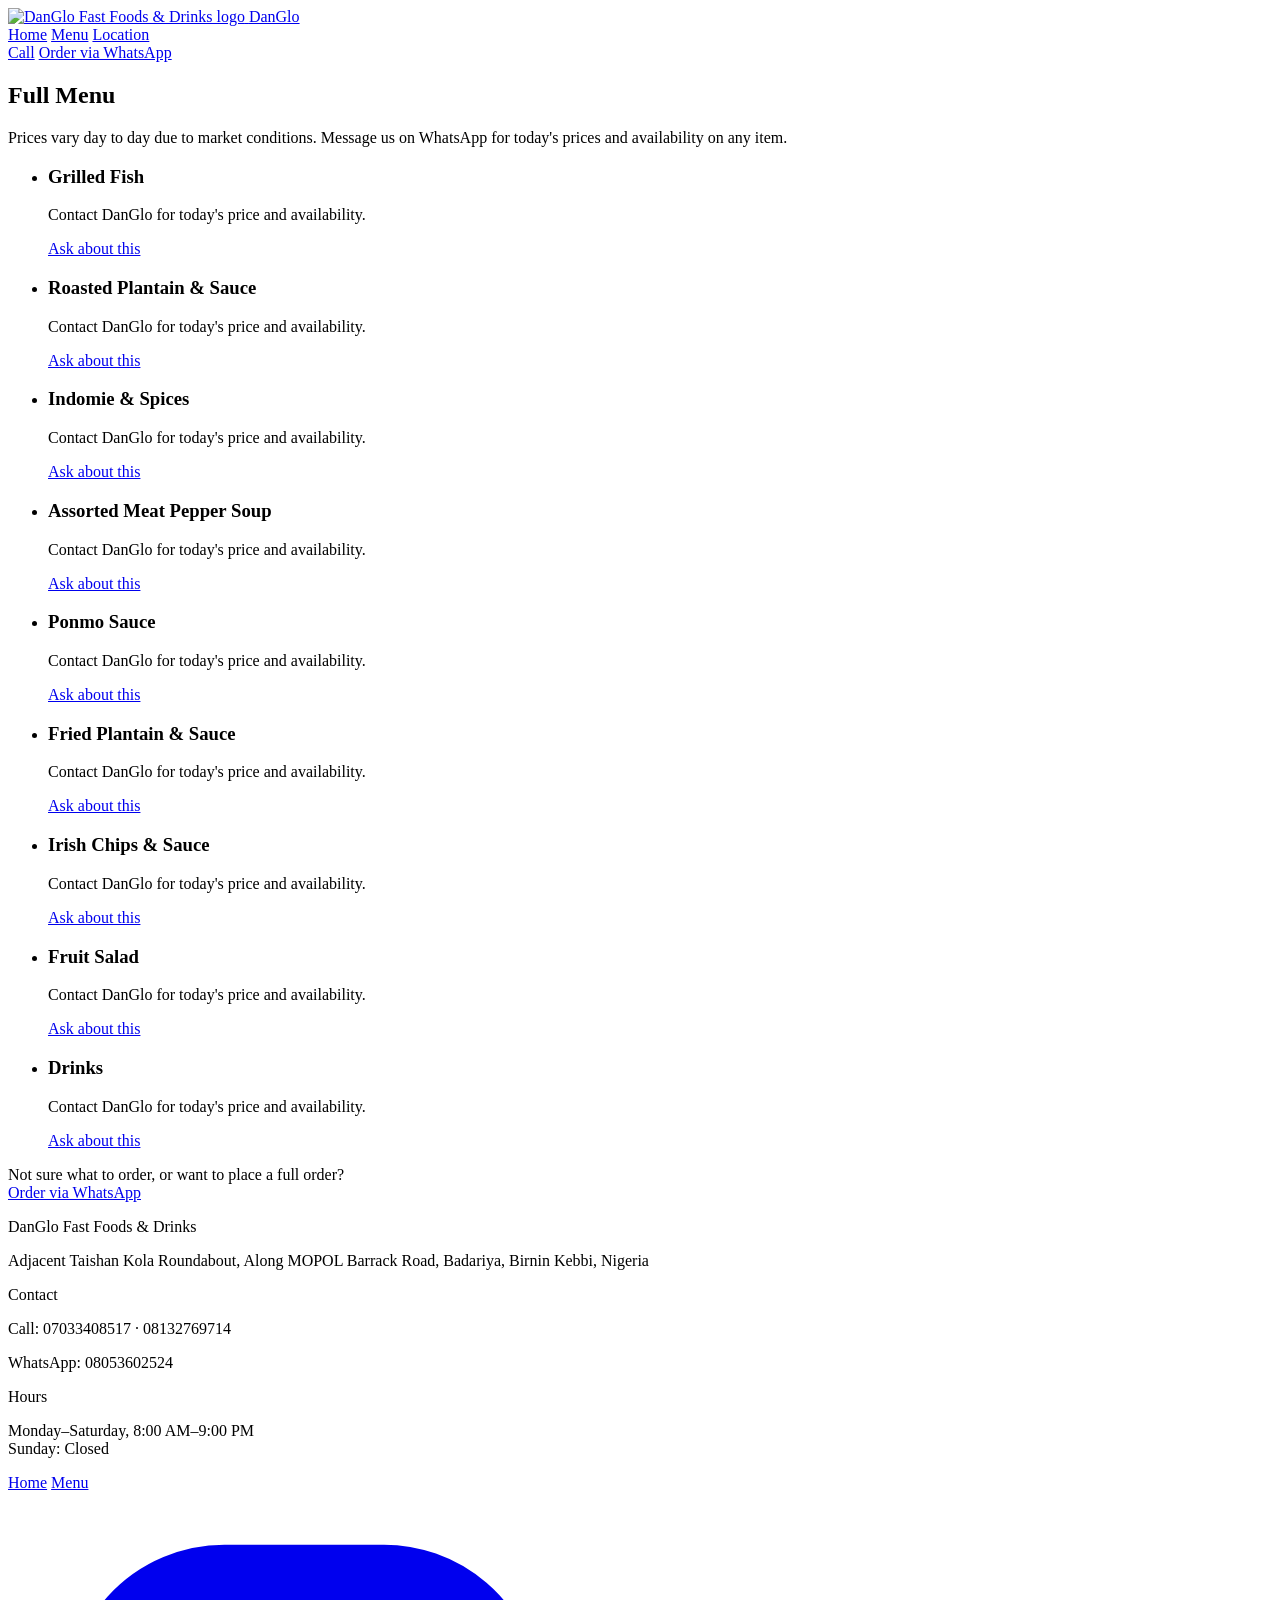
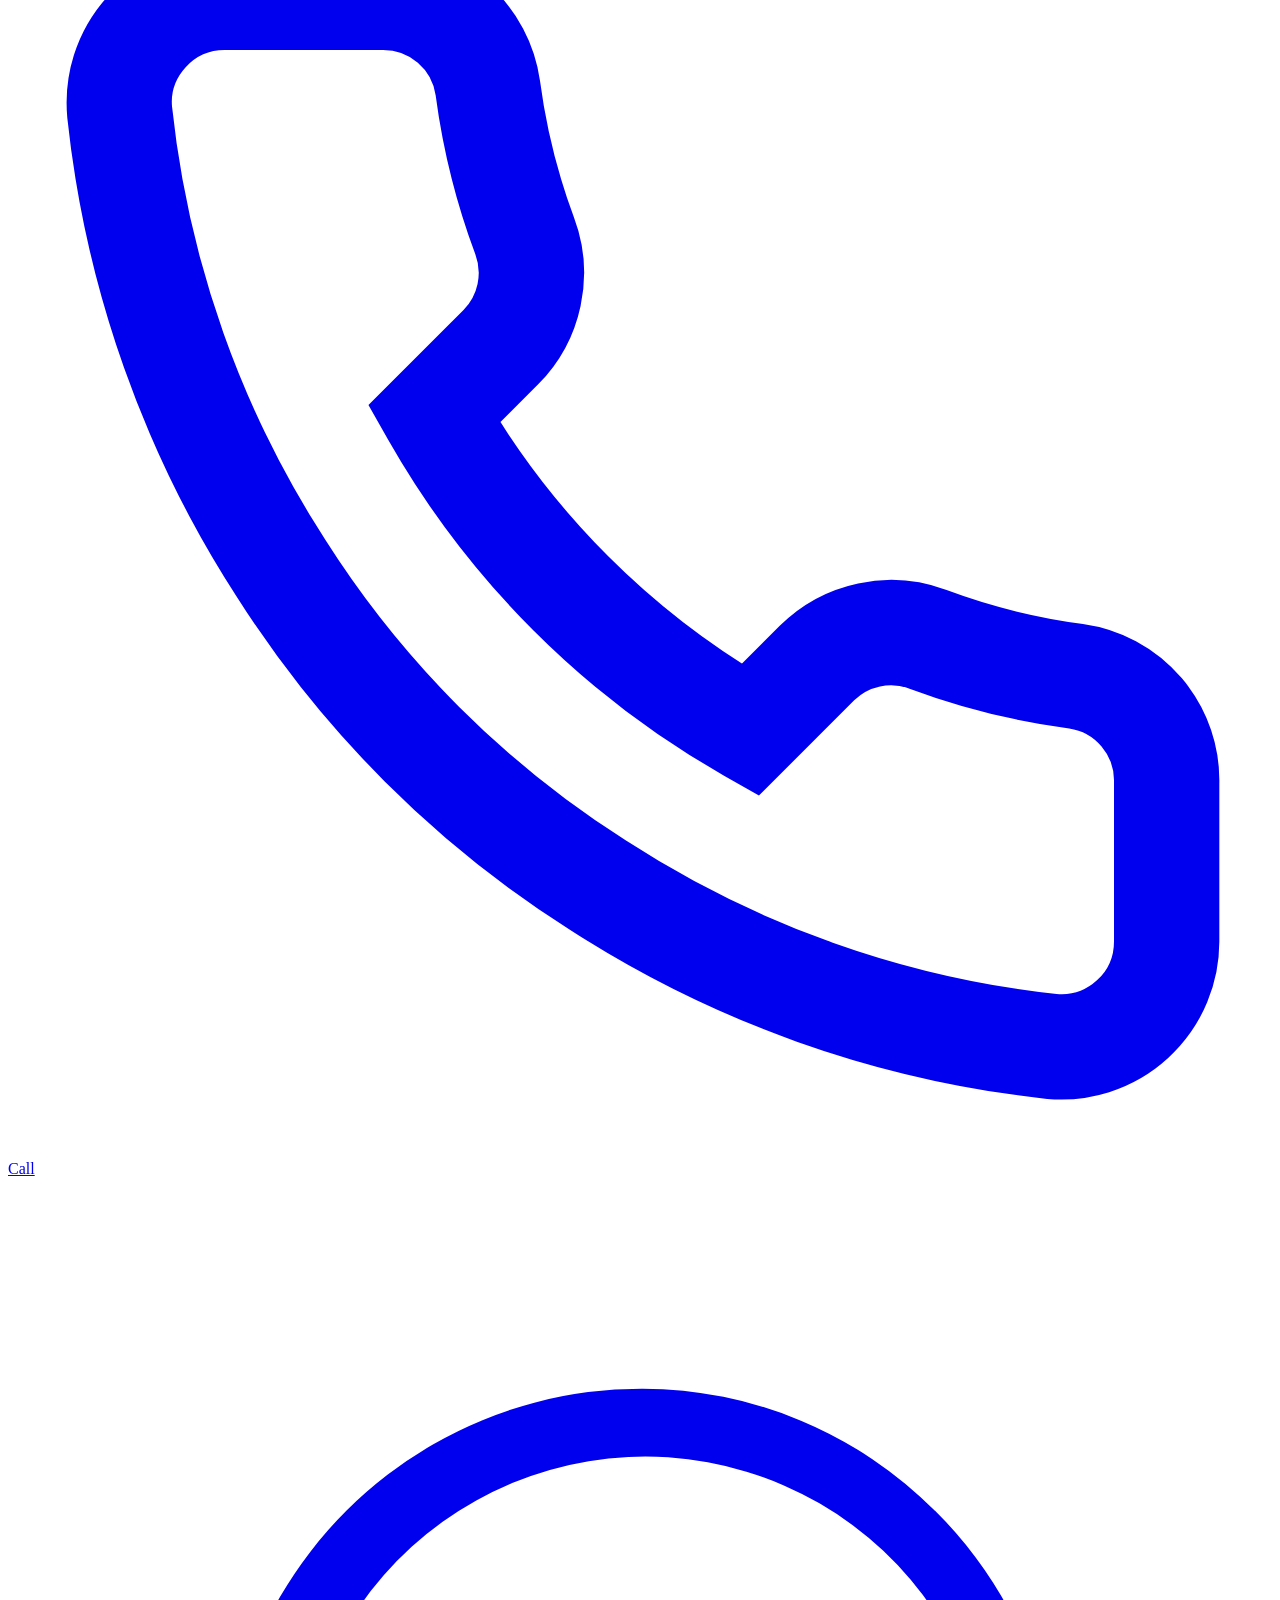
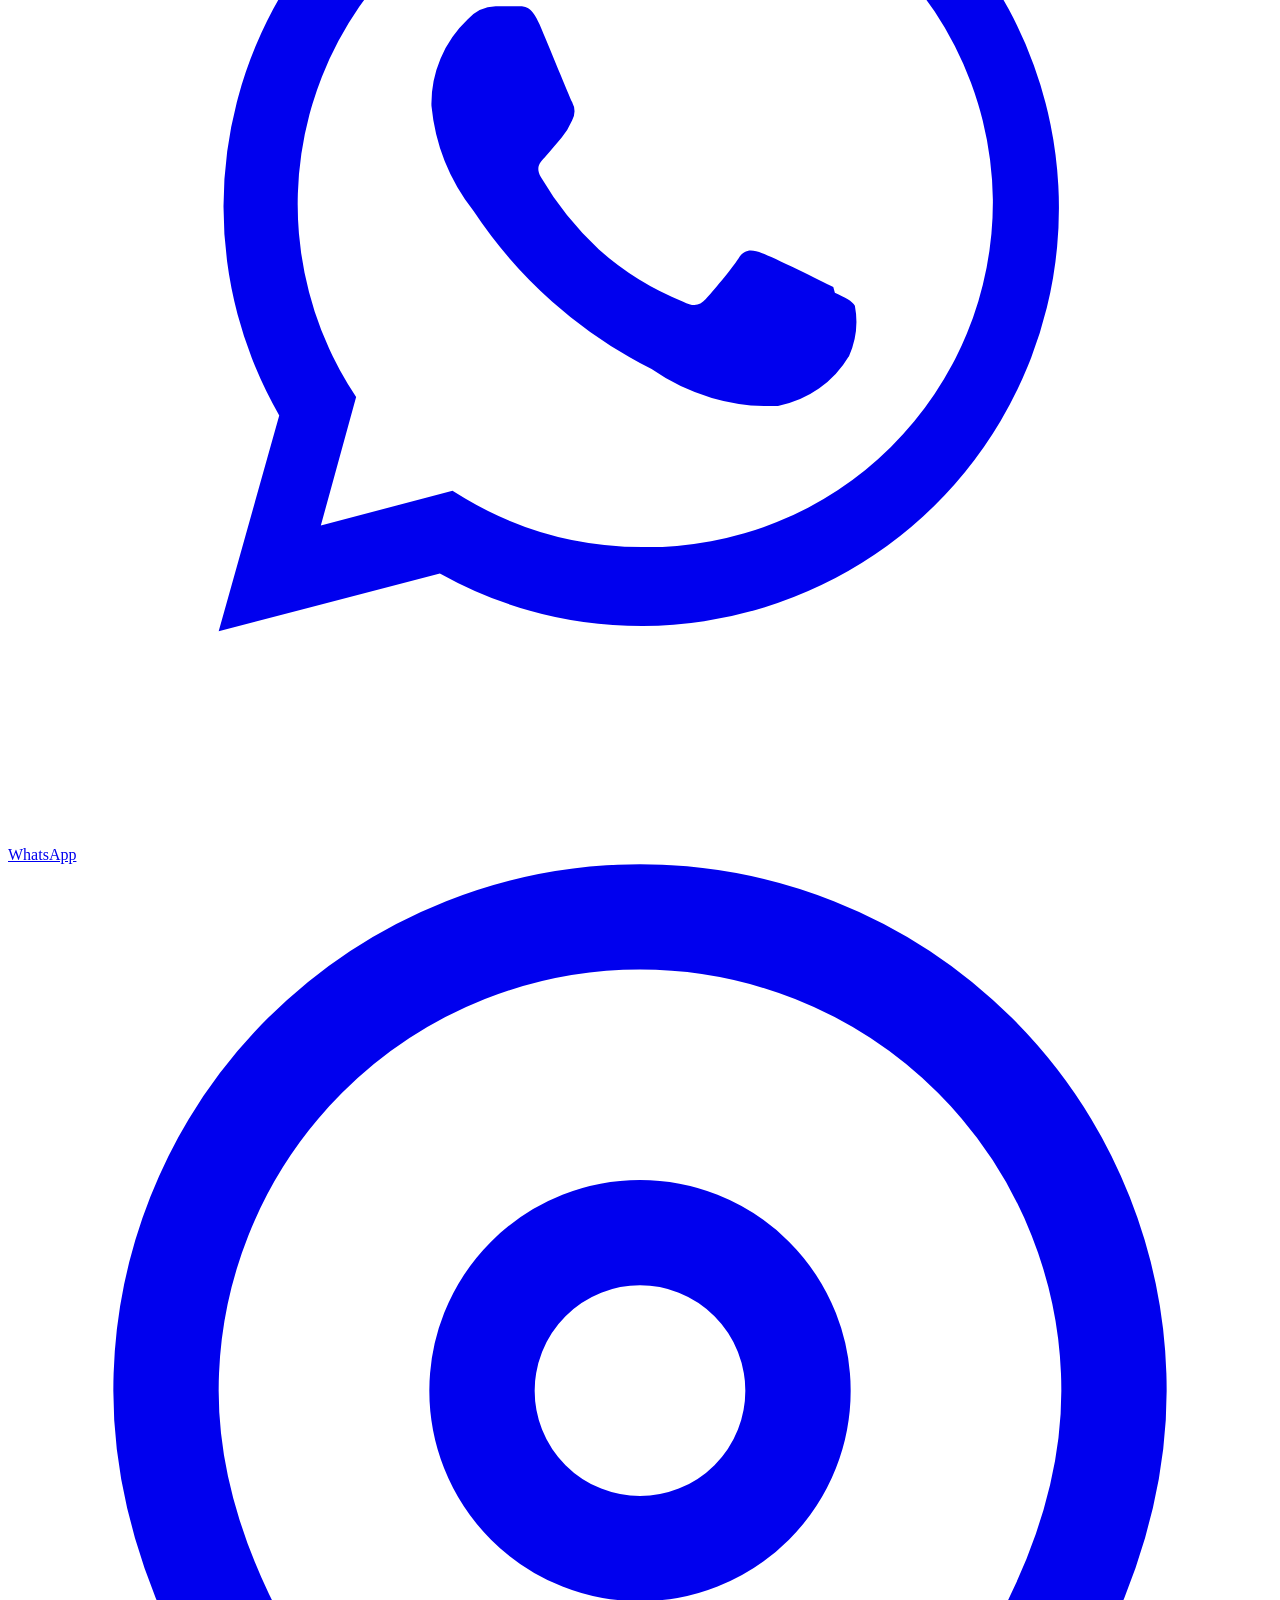
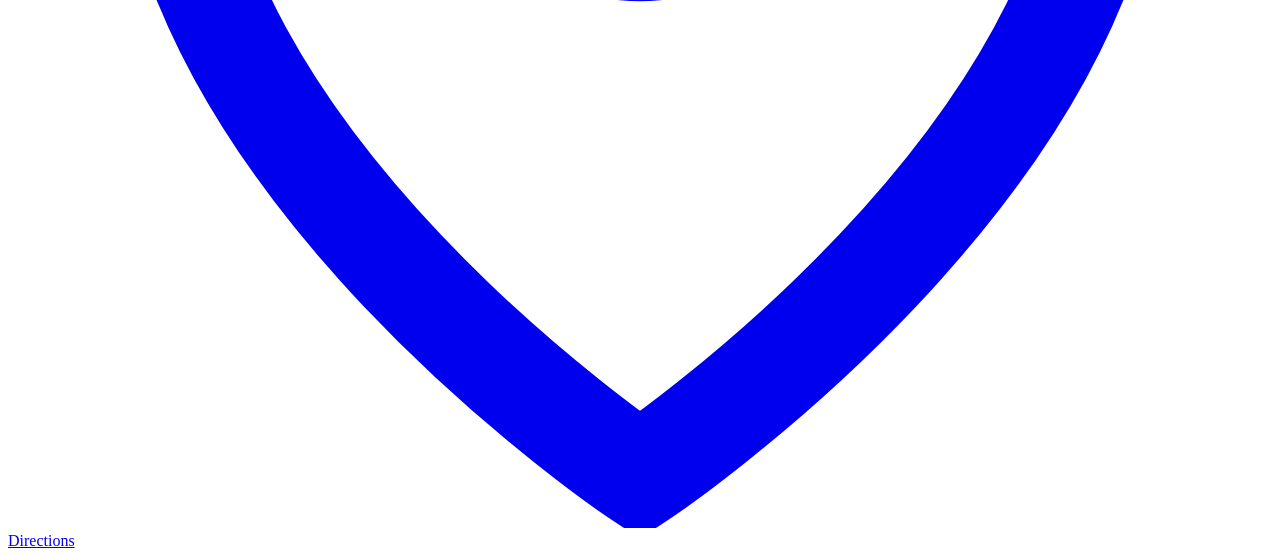
==== menu.html @ 79620420 "Add files via upload" ====
<!DOCTYPE html>
<html lang="en">
<head>
<meta charset="UTF-8">
<meta name="viewport" content="width=device-width, initial-scale=1.0">
<title>Menu | DanGlo Fast Foods &amp; Drinks</title>
<meta name="description" content="Full menu for DanGlo Fast Foods & Drinks in Badariya, Birnin Kebbi. Message us on WhatsApp for today's prices and availability.">
<link rel="canonical" href="https://danglofastfoods.com/menu.html">

<meta property="og:title" content="Menu | DanGlo Fast Foods & Drinks">
<meta property="og:description" content="Full menu for DanGlo Fast Foods & Drinks in Badariya, Birnin Kebbi.">
<meta property="og:type" content="website">

<!-- Favicon intentionally omitted: see index.html for reasoning. -->
<link rel="stylesheet" href="css/tokens.css">
<link rel="stylesheet" href="css/base.css">
<link rel="stylesheet" href="css/components.css">

<script type="application/ld+json">
{
  "@context": "https://schema.org",
  "@type": "Menu",
  "name": "DanGlo Fast Foods & Drinks Menu",
  "hasMenuSection": {
    "@type": "MenuSection",
    "name": "Full Menu",
    "hasMenuItem": [
      { "@type": "MenuItem", "name": "Grilled Fish" },
      { "@type": "MenuItem", "name": "Roasted Plantain & Sauce" },
      { "@type": "MenuItem", "name": "Indomie & Spices" },
      { "@type": "MenuItem", "name": "Assorted Meat Pepper Soup" },
      { "@type": "MenuItem", "name": "Ponmo Sauce" },
      { "@type": "MenuItem", "name": "Fried Plantain & Sauce" },
      { "@type": "MenuItem", "name": "Irish Chips & Sauce" },
      { "@type": "MenuItem", "name": "Fruit Salad" },
      { "@type": "MenuItem", "name": "Drinks" }
    ]
  }
}
</script>
</head>
<body>

<header class="site-header">
  <a href="index.html" class="site-header__logo" aria-label="DanGlo Fast Foods & Drinks home">
    <img src="images/danglo-logo-header.png" alt="DanGlo Fast Foods & Drinks logo" width="40" height="40">
    <span class="site-header__logo-text">DanGlo</span>
  </a>
  <nav class="site-header__nav" aria-label="Primary">
    <a href="index.html">Home</a>
    <a href="menu.html">Menu</a>
    <a href="index.html#location">Location</a>
  </nav>
  <div class="site-header__actions">
    <a href="tel:+2347033408517" class="btn btn-secondary btn-sm">Call</a>
    <a href="https://wa.me/2348053602524?text=Hi%20DanGlo%2C%20I%27d%20like%20to%20place%20an%20order.%20Please%20let%20me%20know%20today%27s%20available%20options%20and%20prices." class="btn btn-whatsapp btn-sm" target="_blank" rel="noopener">Order via WhatsApp</a>
  </div>
</header>

<main>
  <section class="section container">
    <div class="section__header">
      <h1>Full Menu</h1>
      <p>Prices vary day to day due to market conditions. Message us on WhatsApp for today's prices and availability on any item.</p>
    </div>

    <ul id="menu-list">

      <li class="menu-item">
        <h3 class="menu-item__name">Grilled Fish</h3>
        <p class="menu-item__price-note">Contact DanGlo for today's price and availability.</p>
        <a href="https://wa.me/2348053602524?text=Hi%20DanGlo%2C%20is%20the%20Grilled%20Fish%20available%3F%20I%27d%20also%20like%20to%20know%20today%27s%20price." class="btn btn-secondary btn-sm menu-item__cta" target="_blank" rel="noopener" aria-label="Ask about Grilled Fish on WhatsApp">Ask about this</a>
      </li>

      <li class="menu-item">
        <h3 class="menu-item__name">Roasted Plantain &amp; Sauce</h3>
        <p class="menu-item__price-note">Contact DanGlo for today's price and availability.</p>
        <a href="https://wa.me/2348053602524?text=Hi%20DanGlo%2C%20is%20the%20Roasted%20Plantain%20%26%20Sauce%20available%3F%20I%27d%20also%20like%20to%20know%20today%27s%20price." class="btn btn-secondary btn-sm menu-item__cta" target="_blank" rel="noopener" aria-label="Ask about Roasted Plantain & Sauce on WhatsApp">Ask about this</a>
      </li>

      <li class="menu-item">
        <h3 class="menu-item__name">Indomie &amp; Spices</h3>
        <p class="menu-item__price-note">Contact DanGlo for today's price and availability.</p>
        <a href="https://wa.me/2348053602524?text=Hi%20DanGlo%2C%20is%20the%20Indomie%20%26%20Spices%20available%3F%20I%27d%20also%20like%20to%20know%20today%27s%20price." class="btn btn-secondary btn-sm menu-item__cta" target="_blank" rel="noopener" aria-label="Ask about Indomie & Spices on WhatsApp">Ask about this</a>
      </li>

      <li class="menu-item">
        <h3 class="menu-item__name">Assorted Meat Pepper Soup</h3>
        <p class="menu-item__price-note">Contact DanGlo for today's price and availability.</p>
        <a href="https://wa.me/2348053602524?text=Hi%20DanGlo%2C%20is%20the%20Assorted%20Meat%20Pepper%20Soup%20available%3F%20I%27d%20also%20like%20to%20know%20today%27s%20price." class="btn btn-secondary btn-sm menu-item__cta" target="_blank" rel="noopener" aria-label="Ask about Assorted Meat Pepper Soup on WhatsApp">Ask about this</a>
      </li>

      <li class="menu-item">
        <h3 class="menu-item__name">Ponmo Sauce</h3>
        <p class="menu-item__price-note">Contact DanGlo for today's price and availability.</p>
        <a href="https://wa.me/2348053602524?text=Hi%20DanGlo%2C%20is%20the%20Ponmo%20Sauce%20available%3F%20I%27d%20also%20like%20to%20know%20today%27s%20price." class="btn btn-secondary btn-sm menu-item__cta" target="_blank" rel="noopener" aria-label="Ask about Ponmo Sauce on WhatsApp">Ask about this</a>
      </li>

      <li class="menu-item">
        <h3 class="menu-item__name">Fried Plantain &amp; Sauce</h3>
        <p class="menu-item__price-note">Contact DanGlo for today's price and availability.</p>
        <a href="https://wa.me/2348053602524?text=Hi%20DanGlo%2C%20is%20the%20Fried%20Plantain%20%26%20Sauce%20available%3F%20I%27d%20also%20like%20to%20know%20today%27s%20price." class="btn btn-secondary btn-sm menu-item__cta" target="_blank" rel="noopener" aria-label="Ask about Fried Plantain & Sauce on WhatsApp">Ask about this</a>
      </li>

      <li class="menu-item">
        <h3 class="menu-item__name">Irish Chips &amp; Sauce</h3>
        <p class="menu-item__price-note">Contact DanGlo for today's price and availability.</p>
        <a href="https://wa.me/2348053602524?text=Hi%20DanGlo%2C%20is%20the%20Irish%20Chips%20%26%20Sauce%20available%3F%20I%27d%20also%20like%20to%20know%20today%27s%20price." class="btn btn-secondary btn-sm menu-item__cta" target="_blank" rel="noopener" aria-label="Ask about Irish Chips & Sauce on WhatsApp">Ask about this</a>
      </li>

      <li class="menu-item">
        <h3 class="menu-item__name">Fruit Salad</h3>
        <p class="menu-item__price-note">Contact DanGlo for today's price and availability.</p>
        <a href="https://wa.me/2348053602524?text=Hi%20DanGlo%2C%20is%20the%20Fruit%20Salad%20available%3F%20I%27d%20also%20like%20to%20know%20today%27s%20price." class="btn btn-secondary btn-sm menu-item__cta" target="_blank" rel="noopener" aria-label="Ask about Fruit Salad on WhatsApp">Ask about this</a>
      </li>

      <li class="menu-item">
        <h3 class="menu-item__name">Drinks</h3>
        <p class="menu-item__price-note">Contact DanGlo for today's price and availability.</p>
        <a href="https://wa.me/2348053602524?text=Hi%20DanGlo%2C%20is%20the%20Drinks%20available%3F%20I%27d%20also%20like%20to%20know%20today%27s%20price." class="btn btn-secondary btn-sm menu-item__cta" target="_blank" rel="noopener" aria-label="Ask about Drinks on WhatsApp">Ask about this</a>
      </li>

    </ul>

    <p style="margin-top: var(--space-8);">
      Not sure what to order, or want to place a full order?
      <br>
      <a href="https://wa.me/2348053602524?text=Hi%20DanGlo%2C%20I%27d%20like%20to%20place%20an%20order.%20Please%20let%20me%20know%20today%27s%20available%20options%20and%20prices." class="btn btn-whatsapp" target="_blank" rel="noopener" style="margin-top: var(--space-3);">Order via WhatsApp</a>
    </p>
  </section>
</main>

<footer class="site-footer">
  <div class="container site-footer__grid">
    <div>
      <p class="site-footer__heading">DanGlo Fast Foods &amp; Drinks</p>
      <p class="site-footer__detail">Adjacent Taishan Kola Roundabout, Along MOPOL Barrack Road, Badariya, Birnin Kebbi, Nigeria</p>
    </div>
    <div>
      <p class="site-footer__heading">Contact</p>
      <p class="site-footer__detail">Call: 07033408517 &middot; 08132769714</p>
      <p class="site-footer__detail">WhatsApp: 08053602524</p>
    </div>
    <div>
      <p class="site-footer__heading">Hours</p>
      <p class="site-footer__detail">Monday&ndash;Saturday, 8:00 AM&ndash;9:00 PM<br>Sunday: Closed</p>
    </div>
    <nav class="site-footer__links" aria-label="Footer">
      <a href="index.html">Home</a>
      <a href="menu.html">Menu</a>
    </nav>
  </div>
</footer>

<nav class="sticky-action-bar" aria-label="Quick actions">
  <a href="tel:+2347033408517" class="sticky-action-bar__item" aria-label="Call DanGlo">
    <svg viewBox="0 0 24 24" fill="none" stroke="currentColor" stroke-width="2" aria-hidden="true"><path d="M22 16.92v3a2 2 0 0 1-2.18 2 19.79 19.79 0 0 1-8.63-3.07 19.5 19.5 0 0 1-6-6 19.79 19.79 0 0 1-3.07-8.67A2 2 0 0 1 4.11 2h3a2 2 0 0 1 2 1.72c.127.96.361 1.903.7 2.81a2 2 0 0 1-.45 2.11L8.09 9.91a16 16 0 0 0 6 6l1.27-1.27a2 2 0 0 1 2.11-.45c.907.339 1.85.573 2.81.7A2 2 0 0 1 22 16.92z"/></svg>
    Call
  </a>
  <a href="https://wa.me/2348053602524?text=Hi%20DanGlo%2C%20could%20you%20tell%20me%20your%20available%20items%20and%20today%27s%20prices%3F" class="sticky-action-bar__item sticky-action-bar__item--whatsapp" target="_blank" rel="noopener" aria-label="Message DanGlo on WhatsApp">
    <svg viewBox="0 0 24 24" fill="currentColor" aria-hidden="true"><path d="M17.6 6.32A7.85 7.85 0 0 0 12.05 4a7.94 7.94 0 0 0-6.9 11.9L4 20l4.2-1.1a7.9 7.9 0 0 0 3.85 1h.003a7.94 7.94 0 0 0 5.55-13.58zM12.05 18.4a6.6 6.6 0 0 1-3.37-.92l-.24-.15-2.5.66.67-2.44-.16-.25a6.6 6.6 0 1 1 12.25-3.5 6.55 6.55 0 0 1-6.65 6.6zm3.62-4.94c-.2-.1-1.17-.58-1.35-.64s-.32-.1-.45.1-.5.64-.62.77-.23.15-.43.05a5.42 5.42 0 0 1-1.6-.99 6 6 0 0 1-1.1-1.37c-.12-.2 0-.3.09-.4s.2-.23.3-.35a1.4 1.4 0 0 0 .2-.33.37.37 0 0 0 0-.35c-.05-.1-.45-1.08-.62-1.48s-.33-.33-.45-.34h-.38a.73.73 0 0 0-.53.25 2.2 2.2 0 0 0-.69 1.64 3.84 3.84 0 0 0 .8 2 8.8 8.8 0 0 0 3.38 3 3.9 3.9 0 0 0 2.4.7 2 2 0 0 0 1.35-.95 1.6 1.6 0 0 0 .11-.95c-.05-.1-.18-.15-.38-.25z"/></svg>
    WhatsApp
  </a>
  <a href="https://www.google.com/maps/search/?api=1&query=Adjacent%20Taishan%20Kola%20Roundabout%2C%20Along%20MOPOL%20Barrack%20Road%2C%20Badariya%2C%20Birnin%20Kebbi%2C%20Nigeria" class="sticky-action-bar__item" target="_blank" rel="noopener" aria-label="Get directions to DanGlo">
    <svg viewBox="0 0 24 24" fill="none" stroke="currentColor" stroke-width="2" aria-hidden="true"><path d="M21 10c0 7-9 13-9 13s-9-6-9-13a9 9 0 0 1 18 0z"/><circle cx="12" cy="10" r="3"/></svg>
    Directions
  </a>
</nav>

<script src="js/app.js"></script>
</body>
</html>
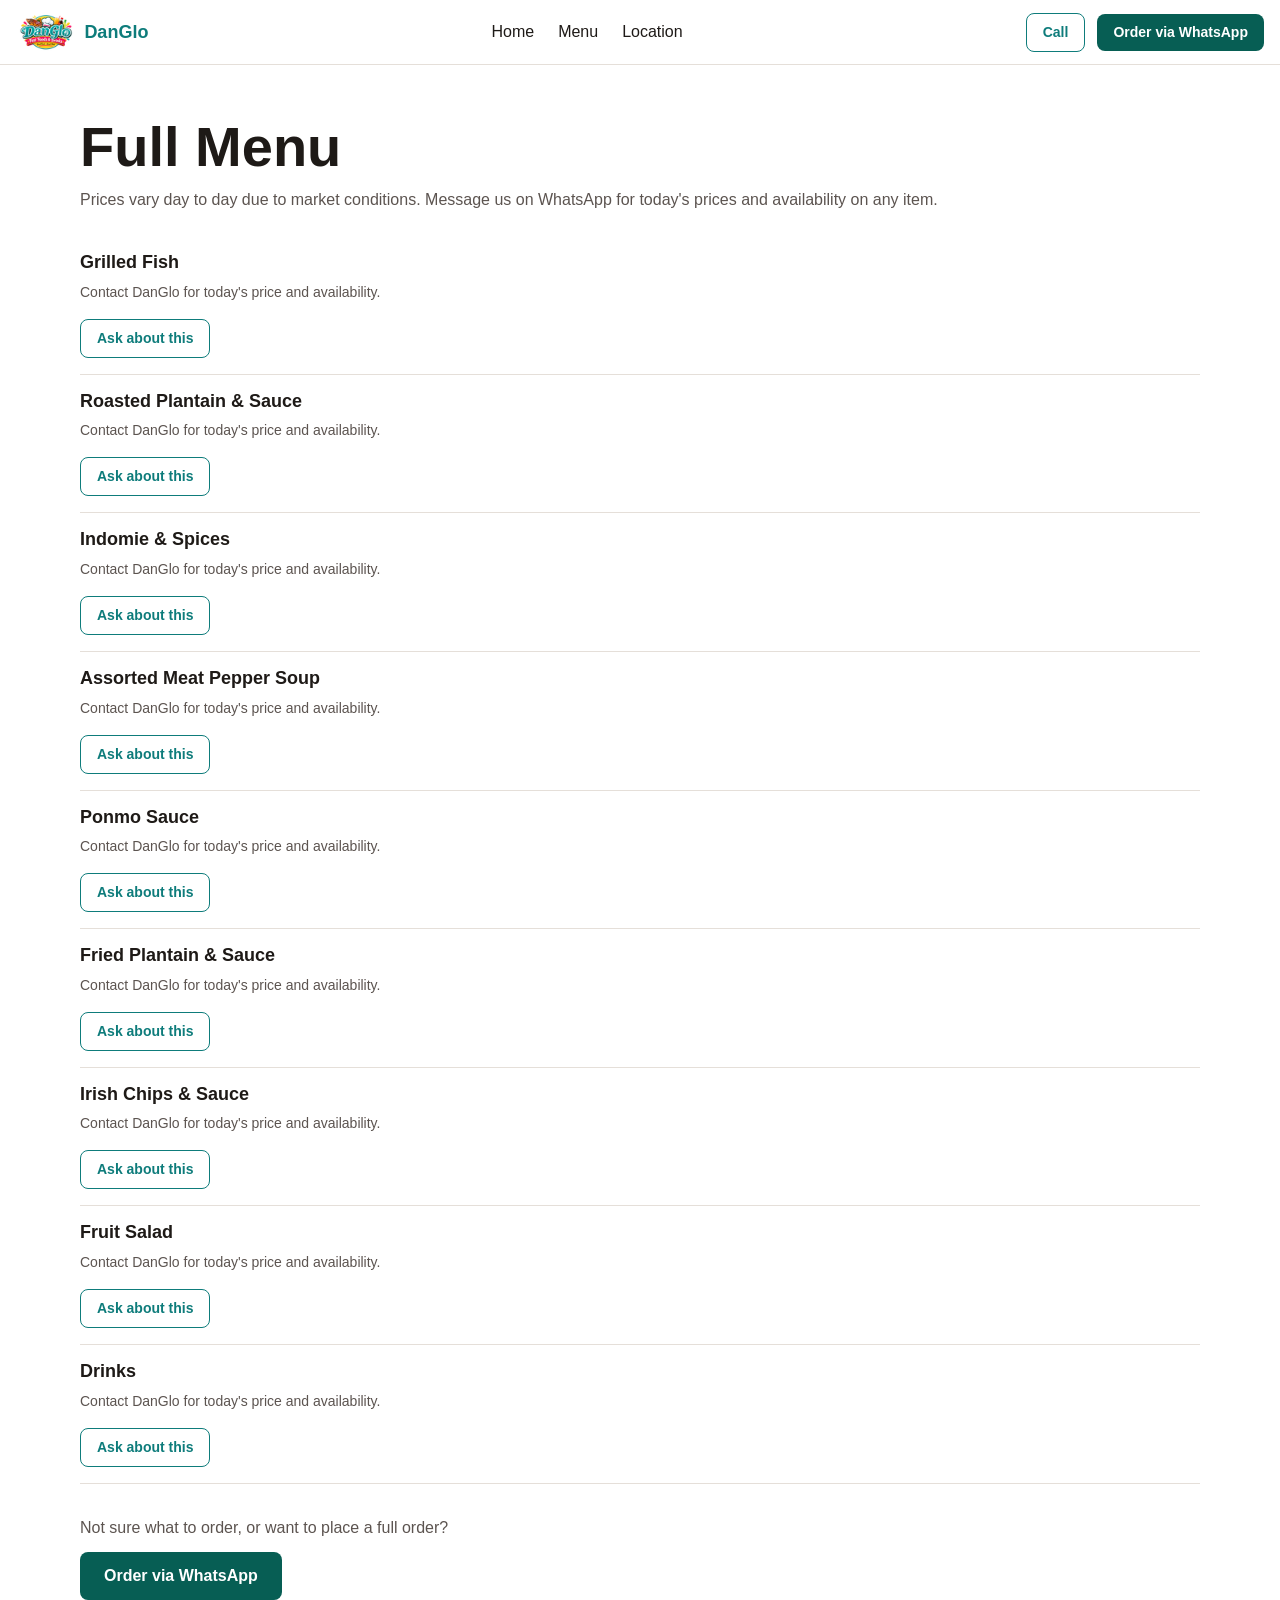
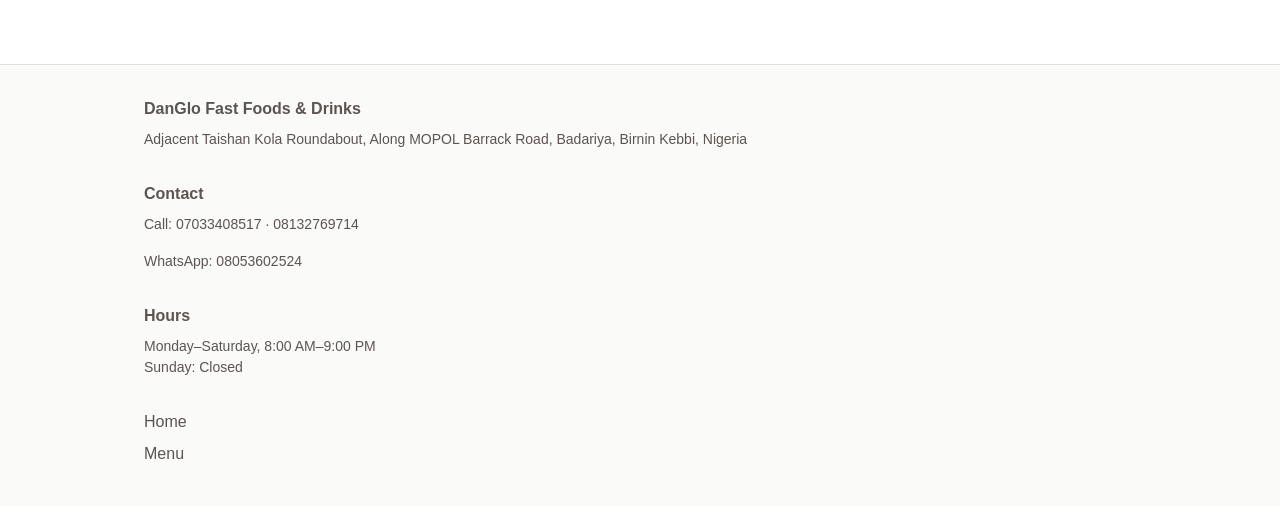
==== commit d6c3585c: "Create menu.html" ====
--- a/menu.html
+++ b/menu.html
@@ -161,7 +161,7 @@
     <svg viewBox="0 0 24 24" fill="currentColor" aria-hidden="true"><path d="M17.6 6.32A7.85 7.85 0 0 0 12.05 4a7.94 7.94 0 0 0-6.9 11.9L4 20l4.2-1.1a7.9 7.9 0 0 0 3.85 1h.003a7.94 7.94 0 0 0 5.55-13.58zM12.05 18.4a6.6 6.6 0 0 1-3.37-.92l-.24-.15-2.5.66.67-2.44-.16-.25a6.6 6.6 0 1 1 12.25-3.5 6.55 6.55 0 0 1-6.65 6.6zm3.62-4.94c-.2-.1-1.17-.58-1.35-.64s-.32-.1-.45.1-.5.64-.62.77-.23.15-.43.05a5.42 5.42 0 0 1-1.6-.99 6 6 0 0 1-1.1-1.37c-.12-.2 0-.3.09-.4s.2-.23.3-.35a1.4 1.4 0 0 0 .2-.33.37.37 0 0 0 0-.35c-.05-.1-.45-1.08-.62-1.48s-.33-.33-.45-.34h-.38a.73.73 0 0 0-.53.25 2.2 2.2 0 0 0-.69 1.64 3.84 3.84 0 0 0 .8 2 8.8 8.8 0 0 0 3.38 3 3.9 3.9 0 0 0 2.4.7 2 2 0 0 0 1.35-.95 1.6 1.6 0 0 0 .11-.95c-.05-.1-.18-.15-.38-.25z"/></svg>
     WhatsApp
   </a>
-  <a href="https://www.google.com/maps/search/?api=1&query=Adjacent%20Taishan%20Kola%20Roundabout%2C%20Along%20MOPOL%20Barrack%20Road%2C%20Badariya%2C%20Birnin%20Kebbi%2C%20Nigeria" class="sticky-action-bar__item" target="_blank" rel="noopener" aria-label="Get directions to DanGlo">
+  <a href="https://www.google.com/maps/search/?api=1&query=12.4307689,4.1794972" class="sticky-action-bar__item" target="_blank" rel="noopener" aria-label="Get directions to DanGlo">
     <svg viewBox="0 0 24 24" fill="none" stroke="currentColor" stroke-width="2" aria-hidden="true"><path d="M21 10c0 7-9 13-9 13s-9-6-9-13a9 9 0 0 1 18 0z"/><circle cx="12" cy="10" r="3"/></svg>
     Directions
   </a>
--- a/css/tokens.css
+++ b/css/tokens.css
@@ -0,0 +1,99 @@
+/* ===========================================================
+   DanGlo Design Tokens
+   Source: Stage 5-Revised Brand Integration (photo-derived,
+   provisional pending precise sampling of the canonical logo file)
+   =========================================================== */
+
+:root {
+  /* Brand colors — from real DanGlo logo/signage */
+  --color-primary: #0E7C7B;        /* teal — from wordmark */
+  --color-primary-dark: #0A6360;   /* pressed/hover state */
+  --color-secondary: #E3195C;      /* pink/magenta — from ribbon */
+  --color-secondary-dark: #C21350;
+  --color-accent-gold: #F4C11B;    /* decorative/background ONLY — fails text contrast */
+  --color-whatsapp: #25D366;       /* WhatsApp's bright brand green — icon/accent use ONLY, fails text contrast */
+  --color-whatsapp-button: #075E54; /* dark WhatsApp green — required for solid button fills (white text, 7.67:1) */
+  --color-whatsapp-button-dark: #054A42; /* hover/pressed state for WhatsApp buttons (10.17:1) */
+
+  /* Neutrals */
+  --color-bg-page: #FFFFFF;
+  --color-bg-surface: #FFFFFF;
+  --color-bg-muted: #FAFAF9;
+  --color-text-primary: #1E1A17;
+  --color-text-secondary: #5C5450;
+  --color-text-muted: #8A8078;
+  --color-border: #E5DFD9;
+
+  /* Semantic */
+  --color-success: #3D7A4F;
+  --color-error: #B0432E;
+
+  /* Typography */
+  --font-family-base: 'Archivo', -apple-system, BlinkMacSystemFont, 'Segoe UI', Roboto, sans-serif;
+  --font-size-display: 2rem;      /* 32px mobile */
+  --font-size-h2: 1.625rem;       /* 26px mobile */
+  --font-size-h3: 1.125rem;       /* 18px */
+  --font-size-body: 1rem;         /* 16px — never smaller on mobile */
+  --font-size-label: 0.875rem;    /* 14px */
+  --font-weight-regular: 400;
+  --font-weight-medium: 500;
+  --font-weight-semibold: 600;
+  --font-weight-bold: 700;
+  --line-height-body: 1.5;
+  --line-height-heading: 1.2;
+
+  /* Spacing scale (8px base unit) */
+  --space-1: 0.25rem;  /* 4px */
+  --space-2: 0.5rem;   /* 8px */
+  --space-3: 0.75rem;  /* 12px */
+  --space-4: 1rem;     /* 16px */
+  --space-6: 1.5rem;   /* 24px */
+  --space-8: 2rem;     /* 32px */
+  --space-12: 3rem;    /* 48px */
+  --space-16: 4rem;    /* 64px */
+  --space-24: 6rem;    /* 96px */
+
+  /* Shape */
+  --radius-button: 8px;
+  --radius-input: 8px;
+  --radius-image: 4px;
+
+  /* Layout */
+  --max-width-content: 1120px;
+  --max-width-reading: 480px;
+
+  /* Motion */
+  --duration-fast: 150ms;
+  --duration-base: 200ms;
+  --duration-slow: 300ms;
+  --ease-out: cubic-bezier(0.16, 1, 0.3, 1);
+  --ease-in: cubic-bezier(0.7, 0, 0.84, 0);
+
+  /* Touch targets */
+  --touch-target-min: 44px;
+
+  /* Breakpoints (referenced in comments; media queries use literal px) */
+  /* tablet: 640px, desktop: 1024px */
+}
+
+@media (prefers-reduced-motion: reduce) {
+  :root {
+    --duration-fast: 0ms;
+    --duration-base: 0ms;
+    --duration-slow: 0ms;
+  }
+}
+
+@media (min-width: 640px) {
+  :root {
+    --font-size-display: 3rem;   /* ~48px moving toward desktop 56px */
+    --font-size-h2: 2rem;        /* 32px */
+  }
+}
+
+@media (min-width: 1024px) {
+  :root {
+    --font-size-display: 3.5rem; /* 56px */
+    --font-size-h2: 2.25rem;     /* 36px */
+  }
+  }
--- a/css/base.css
+++ b/css/base.css
@@ -0,0 +1,102 @@
+/* ===========================================================
+   Base reset & global element styles
+   =========================================================== */
+
+*, *::before, *::after {
+  box-sizing: border-box;
+}
+
+html {
+  -webkit-text-size-adjust: 100%;
+}
+
+body {
+  margin: 0;
+  font-family: var(--font-family-base);
+  font-size: var(--font-size-body);
+  line-height: var(--line-height-body);
+  color: var(--color-text-primary);
+  background: var(--color-bg-page);
+  -webkit-font-smoothing: antialiased;
+}
+
+img {
+  max-width: 100%;
+  height: auto;
+  display: block;
+  border-radius: var(--radius-image);
+}
+
+h1, h2, h3, h4 {
+  margin: 0 0 var(--space-2) 0;
+  line-height: var(--line-height-heading);
+  font-weight: var(--font-weight-semibold);
+}
+
+h1 { font-size: var(--font-size-display); font-weight: var(--font-weight-bold); }
+h2 { font-size: var(--font-size-h2); }
+h3 { font-size: var(--font-size-h3); }
+
+p {
+  margin: 0 0 var(--space-4) 0;
+  color: var(--color-text-secondary);
+}
+
+a {
+  color: var(--color-primary);
+  text-decoration: none;
+}
+
+ul {
+  list-style: none;
+  margin: 0;
+  padding: 0;
+}
+
+button {
+  font-family: inherit;
+}
+
+/* Visible focus ring for keyboard users only */
+:focus-visible {
+  outline: 2px solid var(--color-primary);
+  outline-offset: 2px;
+}
+
+:focus:not(:focus-visible) {
+  outline: none;
+}
+
+.container {
+  max-width: var(--max-width-content);
+  margin: 0 auto;
+  padding: 0 var(--space-4);
+}
+
+@media (min-width: 640px) {
+  .container { padding: 0 var(--space-6); }
+}
+
+@media (min-width: 1024px) {
+  .container { padding: 0 var(--space-16); }
+}
+
+.visually-hidden {
+  position: absolute;
+  width: 1px;
+  height: 1px;
+  padding: 0;
+  margin: -1px;
+  overflow: hidden;
+  clip: rect(0, 0, 0, 0);
+  white-space: nowrap;
+  border: 0;
+}
+
+/* Reserve space at the bottom of the page so the sticky action bar
+   never overlaps content (mobile only) */
+@media (max-width: 639px) {
+  body {
+    padding-bottom: calc(64px + env(safe-area-inset-bottom));
+  }
+}
--- a/css/components.css
+++ b/css/components.css
@@ -0,0 +1,425 @@
+/* ===========================================================
+   Header
+   =========================================================== */
+
+.site-header {
+  display: flex;
+  align-items: center;
+  justify-content: space-between;
+  padding: var(--space-3) var(--space-4);
+  border-bottom: 1px solid var(--color-border);
+  background: var(--color-bg-page);
+}
+
+.site-header__logo {
+  display: flex;
+  align-items: center;
+  gap: var(--space-2);
+}
+
+.site-header__logo img {
+  height: 40px;
+  width: auto;
+  border-radius: 0;
+}
+
+.site-header__logo-text {
+  font-weight: var(--font-weight-bold);
+  font-size: 1.125rem;
+  color: var(--color-primary);
+}
+
+.site-header__nav {
+  display: none;
+  gap: var(--space-6);
+}
+
+.site-header__nav a {
+  color: var(--color-text-primary);
+  font-weight: var(--font-weight-medium);
+}
+
+.site-header__actions {
+  display: none;
+  align-items: center;
+  gap: var(--space-3);
+}
+
+@media (min-width: 1024px) {
+  .site-header__nav { display: flex; }
+  .site-header__actions { display: flex; }
+}
+
+/* ===========================================================
+   Buttons
+   =========================================================== */
+
+.btn {
+  display: inline-flex;
+  align-items: center;
+  justify-content: center;
+  gap: var(--space-2);
+  min-height: var(--touch-target-min);
+  padding: var(--space-3) var(--space-6);
+  border-radius: var(--radius-button);
+  font-weight: var(--font-weight-semibold);
+  font-size: var(--font-size-body);
+  border: none;
+  cursor: pointer;
+  transition: transform var(--duration-fast) var(--ease-out),
+              background-color var(--duration-fast) var(--ease-out);
+  text-decoration: none;
+}
+
+.btn:active {
+  transform: scale(0.97);
+}
+
+.btn-primary {
+  background: var(--color-primary);
+  color: #FFFFFF;
+}
+
+.btn-primary:hover {
+  background: var(--color-primary-dark);
+}
+
+.btn-secondary {
+  background: var(--color-bg-page);
+  color: var(--color-primary);
+  border: 1.5px solid var(--color-primary);
+}
+
+.btn-secondary:hover {
+  background: var(--color-bg-muted);
+}
+
+.btn-whatsapp {
+  background: var(--color-whatsapp-button);
+  color: #FFFFFF;
+}
+
+.btn-whatsapp:hover {
+  background: var(--color-whatsapp-button-dark);
+}
+
+.btn-sm {
+  padding: var(--space-2) var(--space-4);
+  font-size: var(--font-size-label);
+  min-height: 36px;
+}
+
+.btn-block {
+  width: 100%;
+}
+
+/* ===========================================================
+   Hero
+   =========================================================== */
+
+.hero {
+  padding: var(--space-8) 0 var(--space-8);
+  text-align: left;
+}
+
+.hero__eyebrow {
+  display: inline-block;
+  color: var(--color-secondary);
+  font-weight: var(--font-weight-semibold);
+  font-size: var(--font-size-label);
+  margin-bottom: var(--space-2);
+}
+
+.hero__title {
+  color: var(--color-text-primary);
+  margin-bottom: var(--space-3);
+}
+
+.hero__subtitle {
+  font-size: 1.125rem;
+  color: var(--color-text-secondary);
+  margin-bottom: var(--space-6);
+  max-width: 520px;
+}
+
+.hero__actions {
+  display: flex;
+  flex-direction: column;
+  gap: var(--space-3);
+}
+
+.hero__status {
+  margin-top: var(--space-4);
+  font-size: var(--font-size-label);
+  color: var(--color-text-secondary);
+}
+
+.status-dot {
+  display: inline-block;
+  width: 8px;
+  height: 8px;
+  border-radius: 50%;
+  margin-right: var(--space-2);
+  vertical-align: middle;
+}
+
+.status-dot--open { background: var(--color-success); }
+.status-dot--closed { background: var(--color-text-muted); }
+
+@media (min-width: 640px) {
+  .hero__actions { flex-direction: row; }
+}
+
+/* ===========================================================
+   Section rhythm
+   =========================================================== */
+
+.section {
+  padding: var(--space-12) 0;
+}
+
+.section__header {
+  margin-bottom: var(--space-6);
+}
+
+.section--muted {
+  background: var(--color-bg-muted);
+}
+
+/* ===========================================================
+   Menu preview / item cards
+   =========================================================== */
+
+.menu-grid {
+  display: grid;
+  grid-template-columns: 1fr;
+  gap: var(--space-4);
+}
+
+@media (min-width: 640px) {
+  .menu-grid { grid-template-columns: repeat(2, 1fr); }
+}
+
+@media (min-width: 1024px) {
+  .menu-grid { grid-template-columns: repeat(3, 1fr); }
+}
+
+.menu-item {
+  display: flex;
+  flex-direction: column;
+  gap: var(--space-2);
+  padding: var(--space-4) 0;
+  border-bottom: 1px solid var(--color-border);
+}
+
+.menu-grid .menu-item {
+  border-bottom: none;
+  padding: var(--space-4);
+  background: var(--color-bg-surface);
+  border: 1px solid var(--color-border);
+  border-radius: var(--radius-input);
+}
+
+.menu-item__name {
+  font-weight: var(--font-weight-semibold);
+  font-size: var(--font-size-h3);
+  color: var(--color-text-primary);
+  margin: 0;
+}
+
+.menu-item__price-note {
+  font-size: var(--font-size-label);
+  color: var(--color-text-secondary);
+  margin: 0;
+}
+
+.menu-item__cta {
+  margin-top: var(--space-2);
+  align-self: flex-start;
+}
+
+/* ===========================================================
+   How to get your food / contact row
+   =========================================================== */
+
+.contact-row {
+  display: grid;
+  grid-template-columns: 1fr;
+  gap: var(--space-3);
+}
+
+@media (min-width: 640px) {
+  .contact-row { grid-template-columns: repeat(3, 1fr); }
+}
+
+.contact-card {
+  display: flex;
+  flex-direction: column;
+  align-items: flex-start;
+  gap: var(--space-2);
+  padding: var(--space-4);
+  border: 1px solid var(--color-border);
+  border-radius: var(--radius-input);
+}
+
+.contact-card__label {
+  font-weight: var(--font-weight-semibold);
+  font-size: var(--font-size-body);
+}
+
+.contact-card__detail {
+  font-size: var(--font-size-label);
+  color: var(--color-text-secondary);
+}
+
+/* ===========================================================
+   Location section
+   =========================================================== */
+
+.location-block {
+  display: flex;
+  flex-direction: column;
+  gap: var(--space-4);
+}
+
+.location-block__map {
+  border: 1px solid var(--color-border);
+  border-radius: var(--radius-input);
+  overflow: hidden;
+  aspect-ratio: 16 / 9;
+}
+
+.location-block__map iframe {
+  width: 100%;
+  height: 100%;
+  border: 0;
+}
+
+.location-block__address {
+  font-size: var(--font-size-body);
+  color: var(--color-text-secondary);
+}
+
+.location-block__hours {
+  font-size: var(--font-size-body);
+  color: var(--color-text-primary);
+}
+
+/* ===========================================================
+   Sticky mobile action bar
+   =========================================================== */
+
+.sticky-action-bar {
+  position: fixed;
+  bottom: 0;
+  left: 0;
+  right: 0;
+  z-index: 40;
+  display: flex;
+  background: var(--color-bg-page);
+  border-top: 1px solid var(--color-border);
+  padding-bottom: env(safe-area-inset-bottom);
+}
+
+.sticky-action-bar__item {
+  flex: 1;
+  display: flex;
+  flex-direction: column;
+  align-items: center;
+  justify-content: center;
+  gap: 2px;
+  min-height: 56px;
+  color: var(--color-text-primary);
+  font-size: 0.75rem;
+  font-weight: var(--font-weight-medium);
+}
+
+.sticky-action-bar__item svg {
+  width: 20px;
+  height: 20px;
+}
+
+.sticky-action-bar__item--whatsapp svg {
+  color: var(--color-whatsapp);
+}
+
+.sticky-action-bar__item:active {
+  background: var(--color-bg-muted);
+}
+
+@media (min-width: 1024px) {
+  .sticky-action-bar { display: none; }
+}
+
+/* ===========================================================
+   Footer
+   =========================================================== */
+
+.site-footer {
+  border-top: 1px solid var(--color-border);
+  padding: var(--space-8) 0;
+  background: var(--color-bg-muted);
+}
+
+.site-footer__grid {
+  display: flex;
+  flex-direction: column;
+  gap: var(--space-4);
+}
+
+.site-footer__heading {
+  font-weight: var(--font-weight-semibold);
+  margin-bottom: var(--space-2);
+}
+
+.site-footer__detail {
+  font-size: var(--font-size-label);
+  color: var(--color-text-secondary);
+}
+
+.site-footer__links a {
+  display: block;
+  margin-bottom: var(--space-2);
+  color: var(--color-text-secondary);
+}
+
+/* ===========================================================
+   Accordion (menu item detail expansion)
+   =========================================================== */
+
+.accordion-content {
+  overflow: hidden;
+  max-height: 0;
+  transition: max-height var(--duration-base) var(--ease-out);
+}
+
+.accordion-content.is-open {
+  max-height: 200px;
+}
+
+/* ===========================================================
+   Image placeholder (dominant-color, before load)
+   =========================================================== */
+
+.img-placeholder {
+  background: var(--color-bg-muted);
+  display: block;
+  width: 100%;
+}
+
+/* ===========================================================
+   Fade-in on load (hero only)
+   =========================================================== */
+
+.fade-in {
+  animation: fadeIn var(--duration-slow) var(--ease-out);
+}
+
+@keyframes fadeIn {
+  from { opacity: 0; }
+  to { opacity: 1; }
+}
+
+@media (prefers-reduced-motion: reduce) {
+  .fade-in { animation: none; }
+  }
